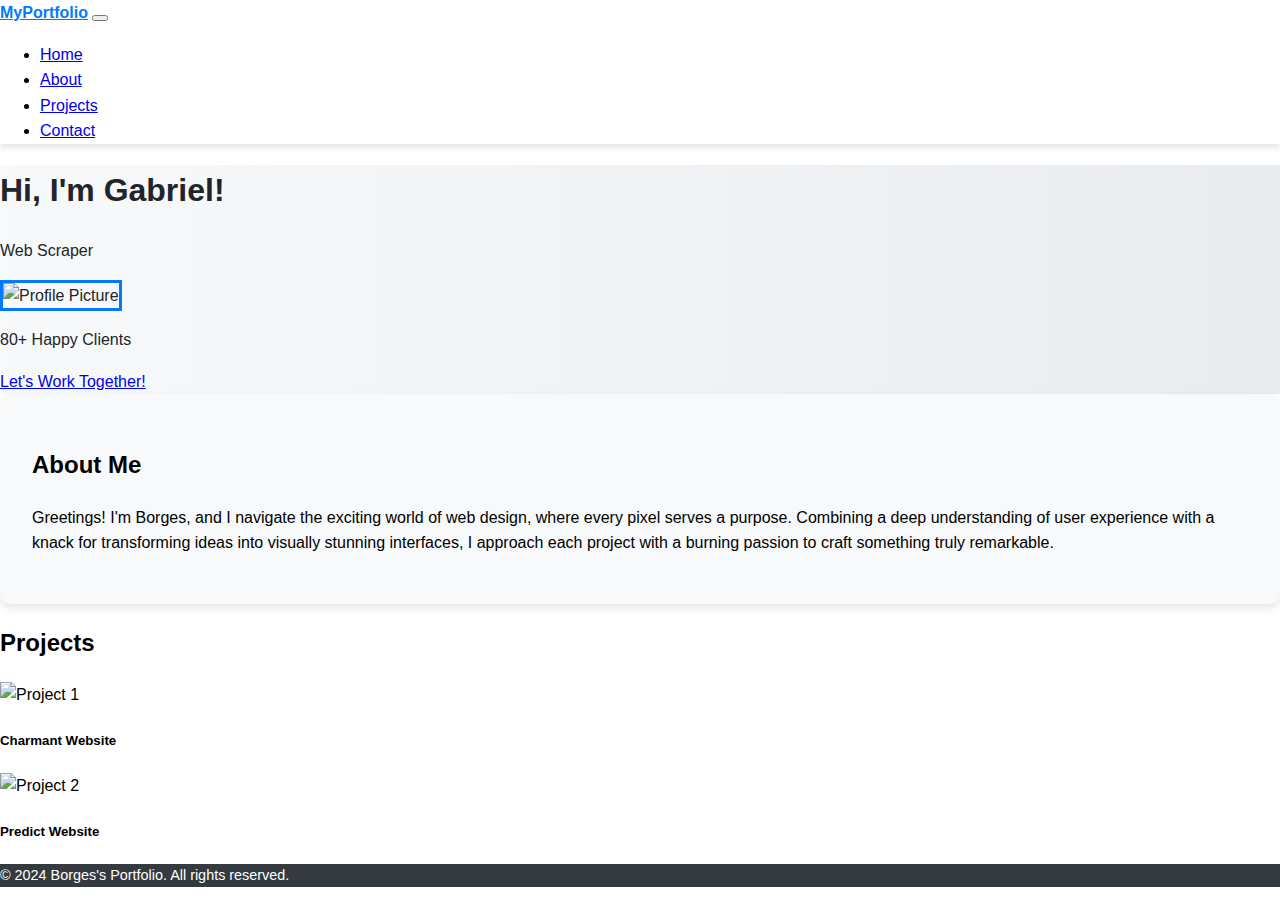
==== templates/index.html @ 568bd7b4 "Add homepage structure with CSS and JavaScript for interactivity" ====
<!DOCTYPE html>
<html lang="en">
<head>
    <meta charset="UTF-8">
    <meta name="viewport" content="width=device-width, initial-scale=1.0">
    <title>Borges Homepage</title>
    <link rel="stylesheet" href="https://cdn.jsdelivr.net/npm/bootstrap@4.5.3/dist/css/bootstrap.min.css" integrity="sha384-TX8t27EcRE3e/ihU7zmQxVncDAy5uIKz4rEkgIXeMed4M0jlfIDPvg6uqKI2xXr2" crossorigin="anonymous">
    <link rel="stylesheet" href="../static/css/style.css">
</head>
<body>
    <!-- Navbar -->
    <nav class="navbar navbar-expand-lg navbar-light bg-light">
        <a class="navbar-brand" href="#">MyPortfolio</a>
        <button class="navbar-toggler" type="button" data-toggle="collapse" data-target="#navbarNav" aria-controls="navbarNav" aria-expanded="false" aria-label="Toggle navigation">
            <span class="navbar-toggler-icon"></span>
        </button>
        <div class="collapse navbar-collapse" id="navbarNav">
            <ul class="navbar-nav ml-auto">
                <li class="nav-item active"><a class="nav-link" href="index.html">Home</a></li>
                <li class="nav-item"><a class="nav-link" href="about.html">About</a></li>
                <li class="nav-item"><a class="nav-link" href="projects.html">Projects</a></li>
                <li class="nav-item"><a class="nav-link" href="contact.html">Contact</a></li>
            </ul>
        </div>
    </nav>

    <!-- Hero Section -->
    <header class="text-center py-5">
        <div class="container">
            <h1 class="display-4">Hi, I'm <span class="font-weight-bold">Gabriel</span>!</h1>
            <p class="lead">Web Scraper</p>
            <img src="../static/images/avatar.png" alt="Profile Picture" class="rounded-circle img-thumbnail" style="width: 150px;">
            <p class="mt-3">80+ Happy Clients</p>
            <a href="#" class="btn btn-primary">Let's Work Together!</a>
        </div>
    </header>

    <!-- About Section -->
    <section class="py-5 bg-light" id="about">
        <div class="container text-center">
            <h2>About Me</h2>
            <p class="mt-3">Greetings! I'm Borges, and I navigate the exciting world of web design, where every pixel serves a purpose. Combining a deep understanding of user experience with a knack for transforming ideas into visually stunning interfaces, I approach each project with a burning passion to craft something truly remarkable.</p>
        </div>
    </section>

    <!-- Projects Section -->
    <section class="py-5" id="projects">
        <div class="container">
            <h2 class="text-center">Projects</h2>
            <div class="row mt-4">
                <div class="col-md-6 col-lg-4 mb-4">
                    <div class="card">
                        <img src="../static/images/project1.png" class="card-img-top" alt="Project 1">
                        <div class="card-body">
                            <h5 class="card-title">Charmant Website</h5>
                        </div>
                    </div>
                </div>
                <div class="col-md-6 col-lg-4 mb-4">
                    <div class="card">
                        <img src="../static/images/project2.png" class="card-img-top" alt="Project 2">
                        <div class="card-body">
                            <h5 class="card-title">Predict Website</h5>
                        </div>
                    </div>
                </div>
                <!-- More project cards as needed -->
            </div>
        </div>
    </section>

    <!-- Footer -->
    <footer class="bg-dark text-white text-center py-3">
        <p>&copy; 2024 Borges's Portfolio. All rights reserved.</p>
    </footer>

    <script src="https://code.jquery.com/jquery-3.5.1.slim.min.js" integrity="sha384-DfXdz2htPH0lsSSs5nCTpuj/zy4C+OGpamoFVy38MVBnE+IbbVYUew+OrCXaRkfj" crossorigin="anonymous"></script>
    <script src="https://cdn.jsdelivr.net/npm/bootstrap@4.5.3/dist/js/bootstrap.bundle.min.js" integrity="sha384-ho+j7jyWK8fNQe+A12Hb8AhRq26LrZ/JpcUGGOn+Y7RsweNrtN/tE3MoK7ZeZDyx" crossorigin="anonymous"></script>
    <script src="../static/js/script.js"></script>
</body>
</html>
---- static/css/style.css ----
/* Styles for Personal Homepage */

/* Global Styles */
body {
    font-family: 'Arial', sans-serif;
    line-height: 1.6;
    margin: 0;
    padding: 0;
}

/* Navbar */
.navbar {
    box-shadow: 0 4px 6px rgba(0, 0, 0, 0.1);
}

.navbar-brand {
    font-weight: bold;
    color: #007bff;
}

/* Hero Section */
header {
    background: linear-gradient(to right, #f8f9fa, #e9ecef);
    color: #212529;
}

header img {
    border: 3px solid #007bff;
}

/* About Section */
#about {
    background-color: #f8f9fa;
    padding: 2rem;
    border-radius: 10px;
    box-shadow: 0 4px 8px rgba(0, 0, 0, 0.1);
}

/* Projects Section */
.card {
    border: none;
    transition: transform 0.3s, box-shadow 0.3s;
}

.card:hover {
    transform: scale(1.05);
    box-shadow: 0 6px 12px rgba(0, 0, 0, 0.2);
}

/* Footer */
footer {
    background-color: #343a40;
    color: #ffffff;
    font-size: 0.9rem;
}
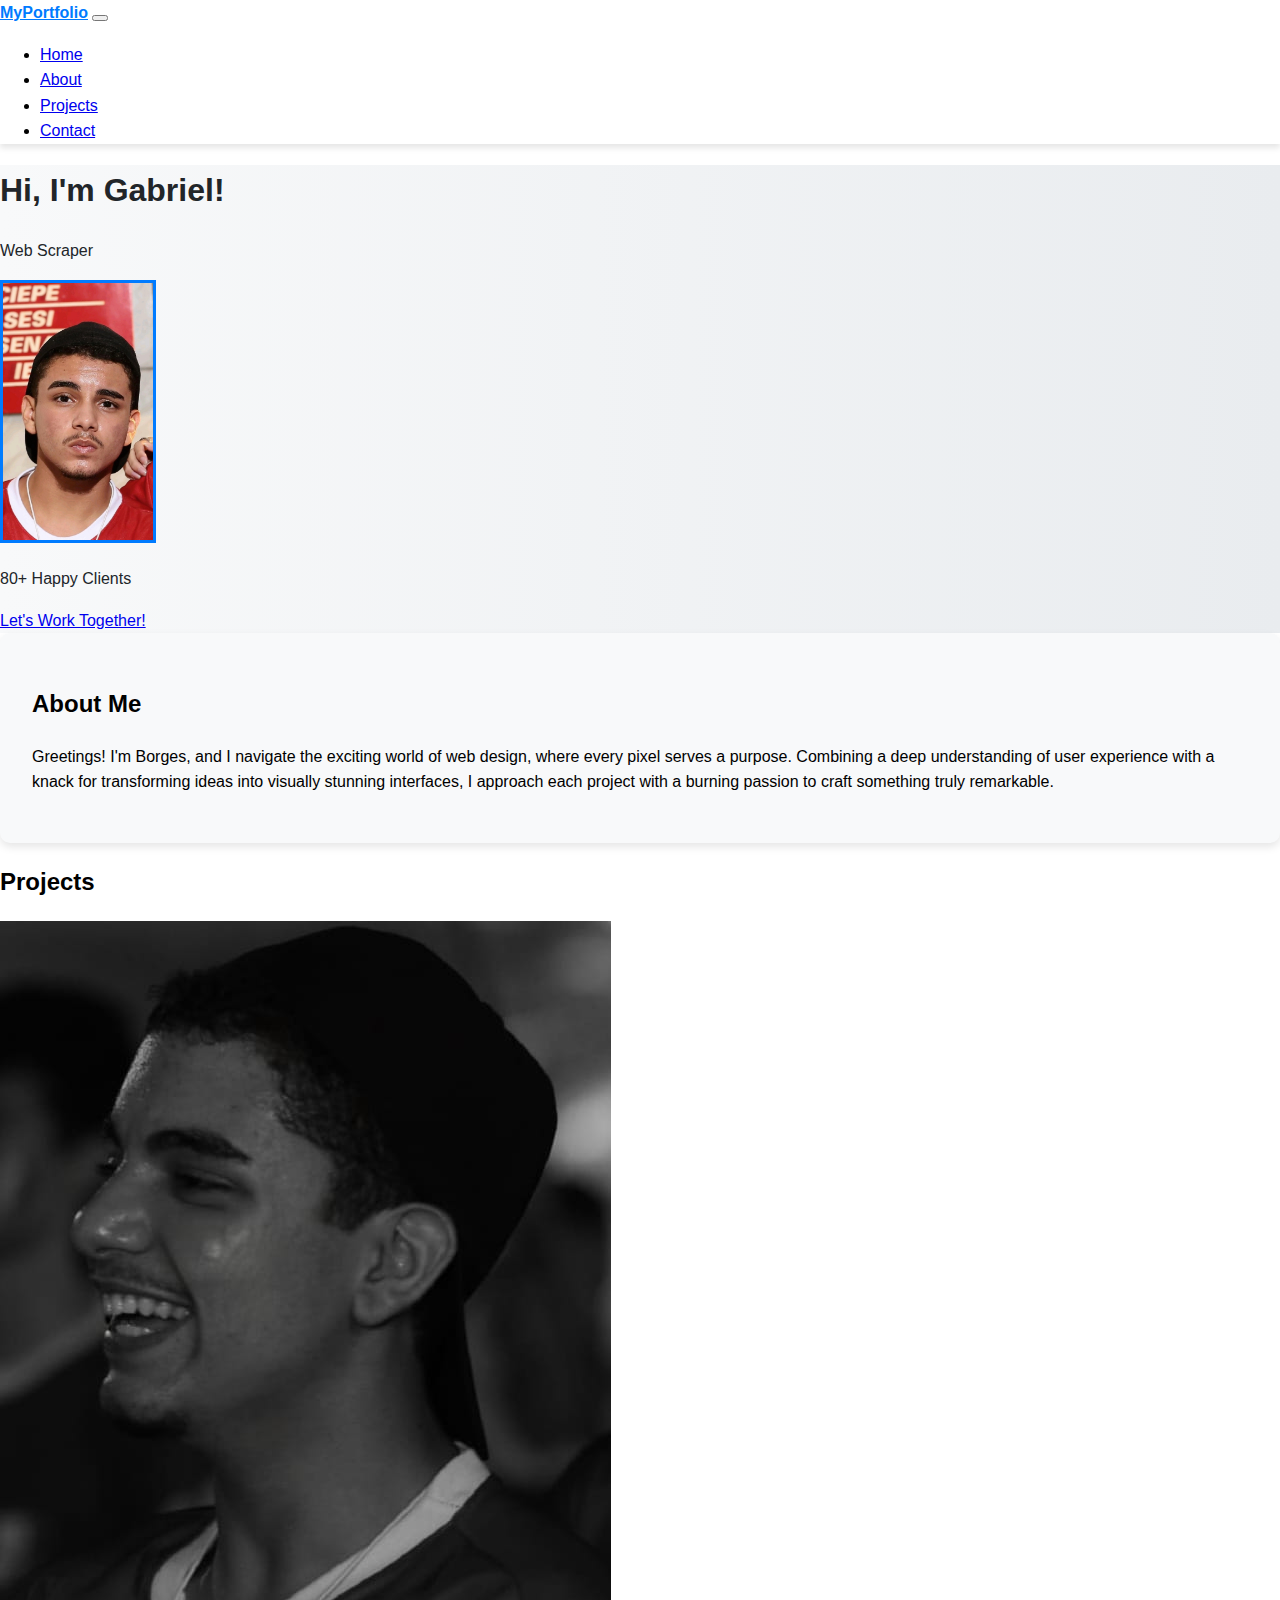
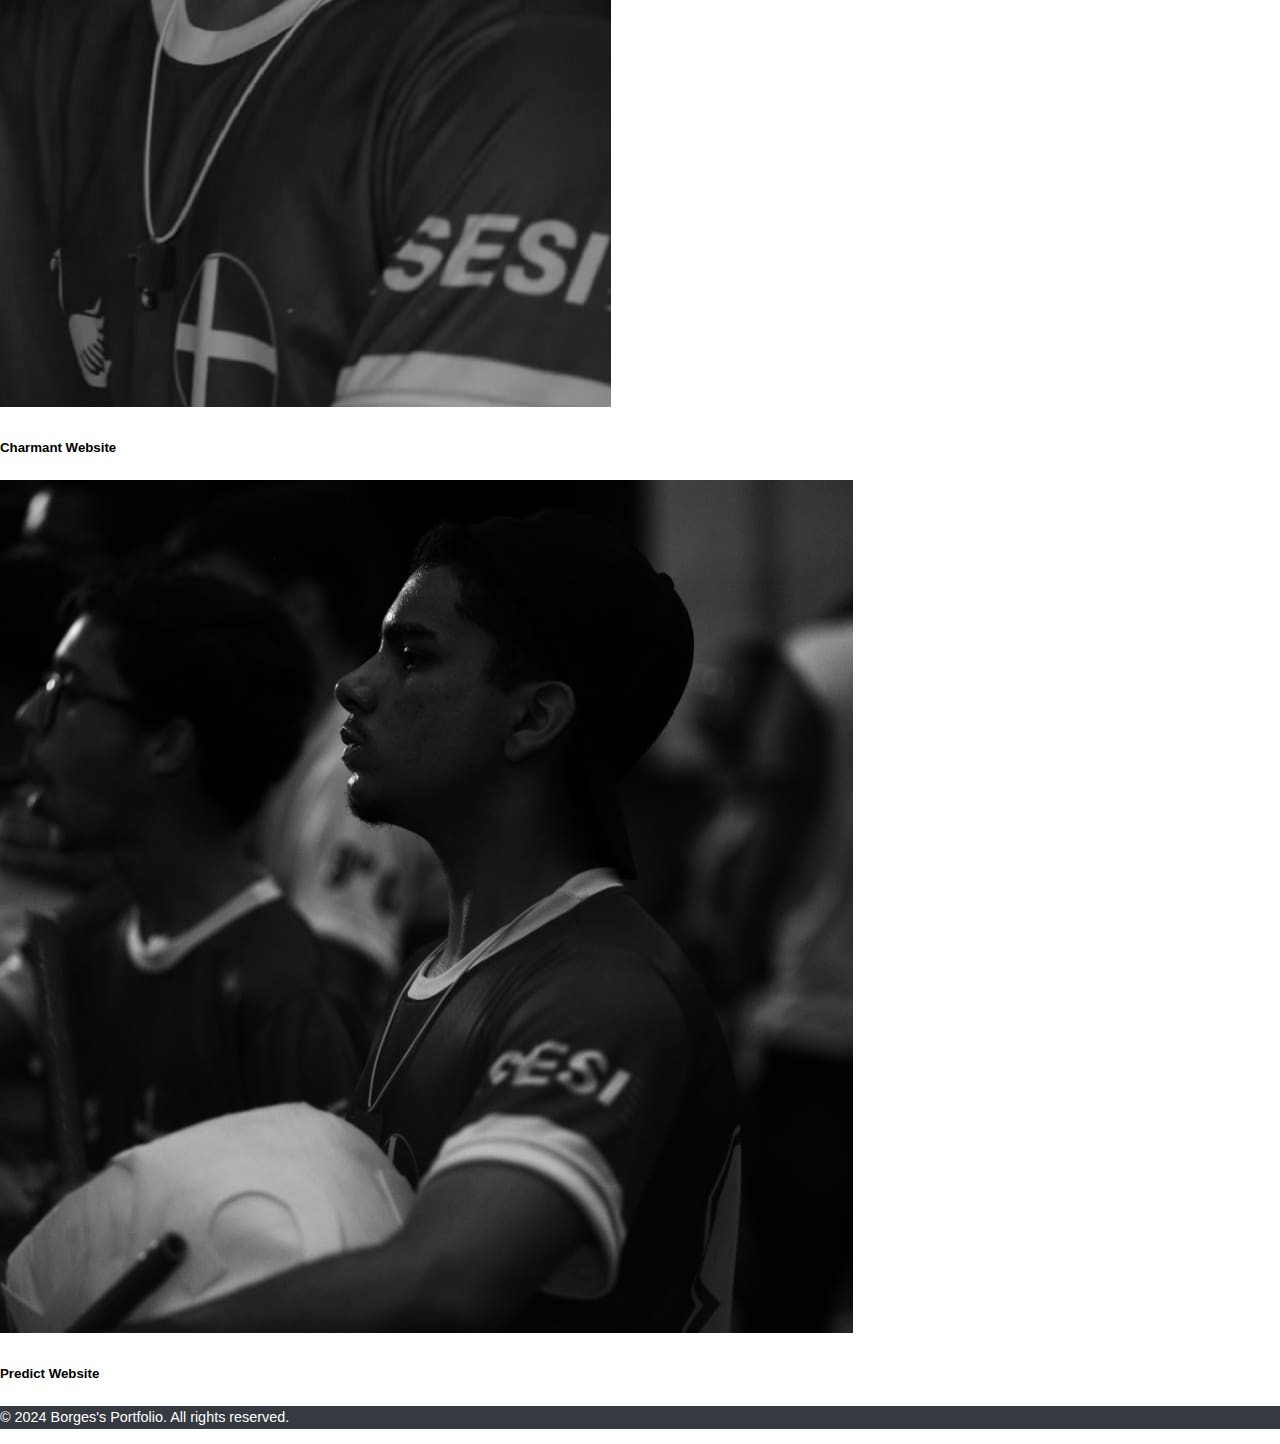
==== commit fed7ffe8: "Add homepage template and style updates for improved layout and design" ====
--- a/templates/index.html
+++ b/templates/index.html
@@ -6,6 +6,9 @@
     <title>Borges Homepage</title>
     <link rel="stylesheet" href="https://cdn.jsdelivr.net/npm/bootstrap@4.5.3/dist/css/bootstrap.min.css" integrity="sha384-TX8t27EcRE3e/ihU7zmQxVncDAy5uIKz4rEkgIXeMed4M0jlfIDPvg6uqKI2xXr2" crossorigin="anonymous">
     <link rel="stylesheet" href="../static/css/style.css">
+    <script src="https://code.jquery.com/jquery-3.5.1.slim.min.js" integrity="sha384-DfXdz2htPH0lsSSs5nCTpuj/zy4C+OGpamoFVy38MVBnE+IbbVYUew+OrCXaRkfj" crossorigin="anonymous"></script>
+    <script src="https://cdn.jsdelivr.net/npm/bootstrap@4.5.3/dist/js/bootstrap.bundle.min.js" integrity="sha384-ho+j7jyWK8fNQe+A12Hb8AhRq26LrZ/JpcUGGOn+Y7RsweNrtN/tE3MoK7ZeZDyx" crossorigin="anonymous"></script>
+    <script src="../static/js/script.js"></script>
 </head>
 <body>
     <!-- Navbar -->
@@ -74,8 +77,5 @@
         <p>&copy; 2024 Borges's Portfolio. All rights reserved.</p>
     </footer>
 
-    <script src="https://code.jquery.com/jquery-3.5.1.slim.min.js" integrity="sha384-DfXdz2htPH0lsSSs5nCTpuj/zy4C+OGpamoFVy38MVBnE+IbbVYUew+OrCXaRkfj" crossorigin="anonymous"></script>
-    <script src="https://cdn.jsdelivr.net/npm/bootstrap@4.5.3/dist/js/bootstrap.bundle.min.js" integrity="sha384-ho+j7jyWK8fNQe+A12Hb8AhRq26LrZ/JpcUGGOn+Y7RsweNrtN/tE3MoK7ZeZDyx" crossorigin="anonymous"></script>
-    <script src="../static/js/script.js"></script>
 </body>
 </html>
--- a/static/css/style.css
+++ b/static/css/style.css
@@ -28,6 +28,13 @@
     border: 3px solid #007bff;
 }
 
+#hero {
+    background: linear-gradient(to right, #f8f9fa, #e9ecef);
+    color: #212529;
+    padding: 3rem 0;
+    text-align: center;
+}
+
 /* About Section */
 #about {
     background-color: #f8f9fa;
